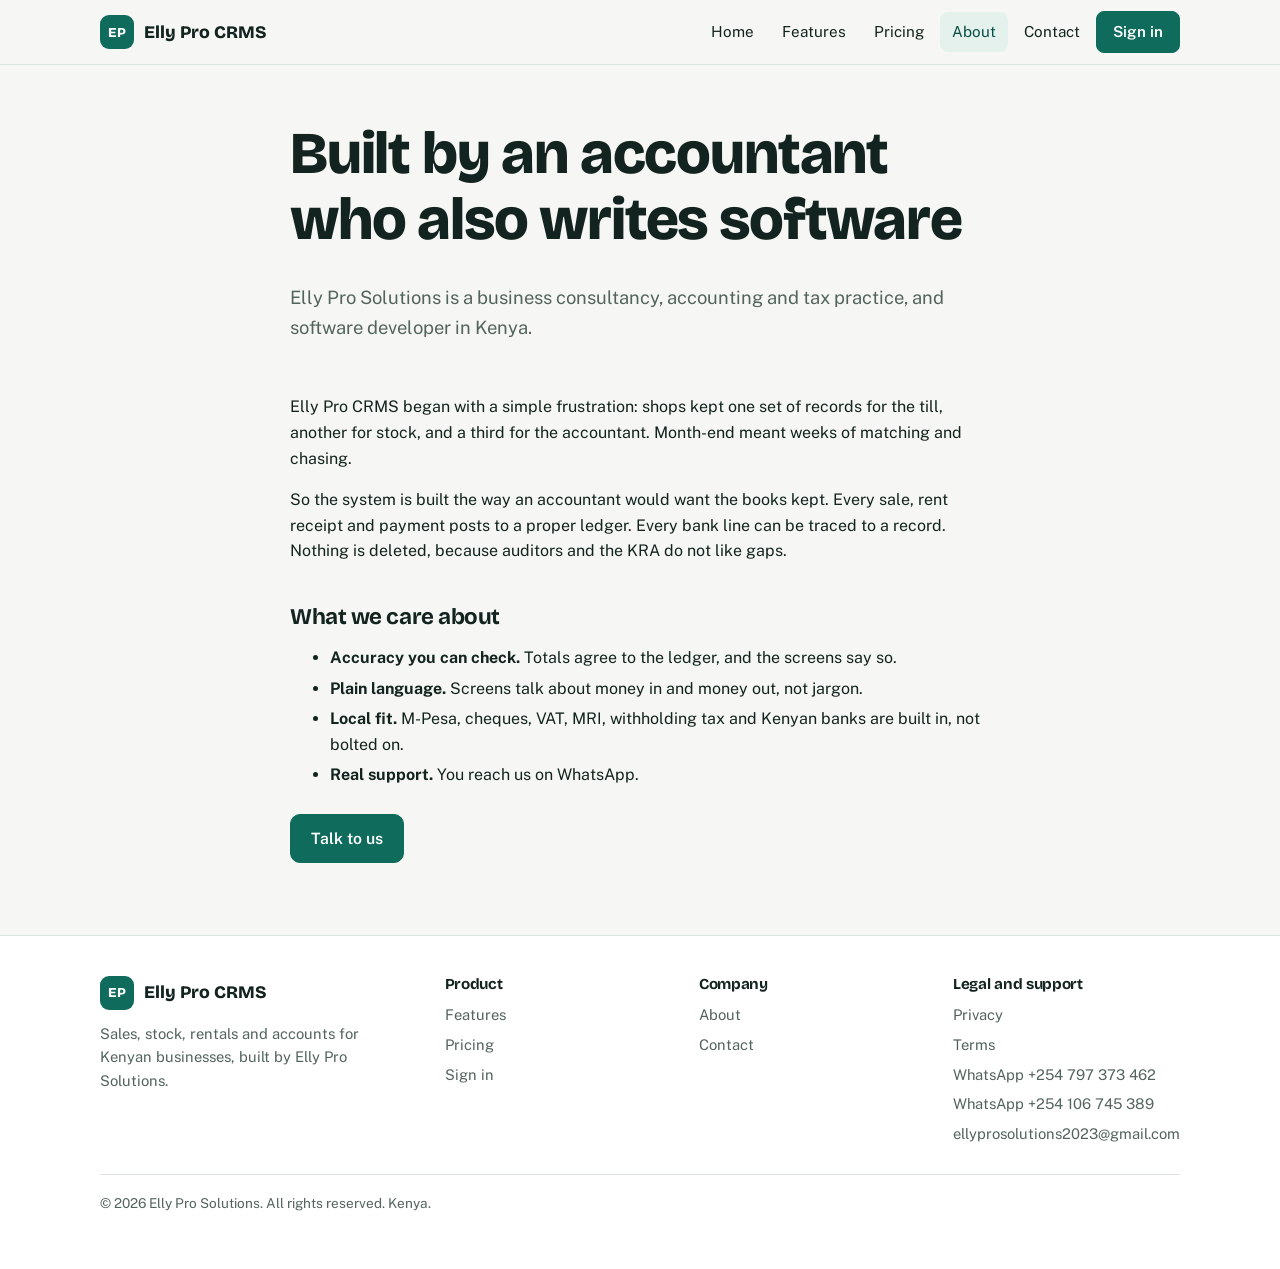
==== about.html @ b76f07c7 "Add files via upload" ====
<!doctype html>
<html lang="en"><head><meta charset="utf-8"><meta name="viewport" content="width=device-width,initial-scale=1">
<title>About | Elly Pro CRMS</title><meta name="description" content="Elly Pro Solutions: accountants who build software for Kenyan businesses.">
<meta name="theme-color" content="#0F6B5C"><link rel="icon" href="../favicon.ico"><link rel="apple-touch-icon" href="../apple-touch-icon.png">
<link rel="preconnect" href="https://fonts.googleapis.com"><link rel="preconnect" href="https://fonts.gstatic.com" crossorigin>
<link href="https://fonts.googleapis.com/css2?family=Bricolage+Grotesque:opsz,wght@12..96,600;12..96,700;12..96,800&family=Public+Sans:wght@400;500;600&display=swap" rel="stylesheet">
<link rel="stylesheet" href="styles.css"></head><body>
<a class="skip" href="#main">Skip to content</a>
<header class="top"><div class="wrap bar"><a class="logo" href="index.html"><span class="mark">EP</span>Elly Pro CRMS</a>
<button class="menu" id="menu" aria-expanded="false" aria-controls="nav">Menu</button>
<nav class="main" id="nav" aria-label="Main"><a href="index.html">Home</a><a href="features.html">Features</a><a href="pricing.html">Pricing</a><a href="about.html" aria-current=page>About</a><a href="contact.html">Contact</a><a class="btn" href="../">Sign in</a></nav></div></header>
<main id="main">
<section class="page-head"><div class="wrap prose"><h1>Built by an accountant who also writes software</h1>
<p class="lead">Elly Pro Solutions is a business consultancy, accounting and tax practice, and software developer in Kenya.</p></div></section>
<section style="padding-top:10px"><div class="wrap prose">
<p>Elly Pro CRMS began with a simple frustration: shops kept one set of records for the till, another for stock, and a third for the accountant. Month-end meant weeks of matching and chasing.</p>
<p>So the system is built the way an accountant would want the books kept. Every sale, rent receipt and payment posts to a proper ledger. Every bank line can be traced to a record. Nothing is deleted, because auditors and the KRA do not like gaps.</p>
<h2>What we care about</h2>
<ul><li><b>Accuracy you can check.</b> Totals agree to the ledger, and the screens say so.</li><li><b>Plain language.</b> Screens talk about money in and money out, not jargon.</li><li><b>Local fit.</b> M-Pesa, cheques, VAT, MRI, withholding tax and Kenyan banks are built in, not bolted on.</li><li><b>Real support.</b> You reach us on WhatsApp.</li></ul>
<div class="cta"><a class="btn" href="contact.html">Talk to us</a></div></div></section></main>
<footer class="foot"><div class="wrap"><div class="fgrid">
<div><a class="logo" href="index.html" style="padding:0"><span class="mark">EP</span>Elly Pro CRMS</a><p style="margin-top:12px;max-width:34ch">Sales, stock, rentals and accounts for Kenyan businesses, built by Elly Pro Solutions.</p></div>
<div><h3>Product</h3><a href="features.html">Features</a><a href="pricing.html">Pricing</a><a href="../">Sign in</a></div>
<div><h3>Company</h3><a href="about.html">About</a><a href="contact.html">Contact</a></div>
<div><h3>Legal and support</h3><a href="privacy.html">Privacy</a><a href="terms.html">Terms</a><a href="https://wa.me/254797373462">WhatsApp +254 797 373 462</a><a href="https://wa.me/254106745389">WhatsApp +254 106 745 389</a><a href="mailto:ellyprosolutions2023@gmail.com">ellyprosolutions2023@gmail.com</a></div></div>
<p class="legal">&copy; <span id="y"></span> Elly Pro Solutions. All rights reserved. Kenya.</p></div></footer>
<script src="site.js"></script></body></html>
---- styles.css ----
:root{--bg:#F6F7F5;--surface:#fff;--ink:#13231F;--soft:#53635E;--line:#DDE3DE;--green:#0F6B5C;--green-d:#0A4F44;--green-s:#E4F1EC;--amber:#C77D2E;--amber-s:#F8EBDB;--red:#B3261E;--ok:#1E7D46;--ok-s:#E7F5EC;--max:1120px}
@media (prefers-color-scheme:dark){:root{--bg:#0E1815;--surface:#15231F;--ink:#EAF1EE;--soft:#9DB0AA;--line:#27382F;--green:#3FB59F;--green-d:#2E9983;--green-s:#173A32;--amber:#E0A262;--amber-s:#3A2B18;--ok-s:#173A26}}
*{box-sizing:border-box}html{scroll-behavior:smooth}
body{margin:0;background:var(--bg);color:var(--ink);font:16px/1.6 "Public Sans",system-ui,sans-serif;-webkit-font-smoothing:antialiased}
h1,h2,h3{font-family:"Bricolage Grotesque","Public Sans",sans-serif;line-height:1.12;letter-spacing:-.02em;margin:0 0 .5em}
h1{font-size:clamp(2.2rem,5.2vw,3.7rem);font-weight:800}h2{font-size:clamp(1.6rem,3.4vw,2.35rem);font-weight:700}h3{font-size:1.15rem;font-weight:700}
p{margin:0 0 1em}a{color:var(--green)}a:hover{color:var(--green-d)}
.wrap{max-width:var(--max);margin:0 auto;padding:0 20px}
.skip{position:absolute;left:-999px}.skip:focus{left:12px;top:12px;background:var(--surface);padding:8px 12px;z-index:99}
:focus-visible{outline:3px solid var(--amber);outline-offset:2px}
header.top{position:sticky;top:0;z-index:20;background:color-mix(in srgb,var(--bg) 92%,transparent);backdrop-filter:blur(8px);border-bottom:1px solid var(--line)}
.bar{display:flex;align-items:center;gap:20px;min-height:64px}
.logo{display:flex;align-items:center;gap:10px;text-decoration:none;color:var(--ink);font:800 1.1rem "Bricolage Grotesque",sans-serif}
.mark{width:34px;height:34px;border-radius:9px;background:var(--green);color:#fff;display:grid;place-items:center;font-size:.85rem;font-weight:800}
nav.main{margin-left:auto;display:flex;gap:4px;align-items:center}
nav.main a{padding:8px 12px;border-radius:8px;text-decoration:none;color:var(--ink);font-size:.95rem}
nav.main a:hover,nav.main a[aria-current]{background:var(--green-s);color:var(--green-d)}
.btn{display:inline-flex;align-items:center;justify-content:center;gap:8px;padding:11px 20px;border-radius:10px;border:1.5px solid var(--green);background:var(--green);color:#fff;text-decoration:none;font-weight:600;cursor:pointer;font-size:.98rem;font-family:inherit}
.btn:hover{background:var(--green-d);color:#fff}
.btn.alt{background:transparent;color:var(--green)}.btn.alt:hover{background:var(--green-s);color:var(--green-d)}
nav.main .btn{color:#fff;padding:8px 16px}nav.main .btn:hover{background:var(--green-d)}
.menu{display:none;margin-left:auto;background:none;border:1px solid var(--line);border-radius:8px;padding:8px 12px;color:var(--ink);font:inherit}
@media(max-width:820px){.menu{display:block}nav.main{display:none;position:absolute;left:0;right:0;top:64px;background:var(--bg);border-bottom:1px solid var(--line);flex-direction:column;align-items:stretch;padding:10px 20px 16px;margin:0}nav.main.open{display:flex}}
section{padding:72px 0}section.tint{background:var(--surface);border-block:1px solid var(--line)}
.lead{font-size:1.15rem;color:var(--soft);max-width:60ch}
.hero{padding:64px 0 56px}.hero-grid{display:grid;grid-template-columns:1.05fr .95fr;gap:48px;align-items:center}
@media(max-width:900px){.hero-grid{grid-template-columns:1fr}}
.cta{display:flex;gap:12px;flex-wrap:wrap;margin-top:26px}
.small{font-size:.88rem;color:var(--soft)}
/* ledger exhibit */
.ledger{background:var(--surface);border:1px solid var(--line);border-radius:14px;box-shadow:0 18px 40px -22px rgba(15,60,50,.35);overflow:hidden;font-size:.9rem}
.ledger .hd{display:flex;justify-content:space-between;gap:10px;padding:14px 18px;border-bottom:1px solid var(--line);background:var(--green-s)}
.ledger .hd b{font-family:"Bricolage Grotesque",sans-serif}
.row{display:grid;grid-template-columns:1fr auto auto;gap:12px;align-items:center;padding:11px 18px;border-bottom:1px dashed var(--line)}
.row:last-of-type{border-bottom:0}.row .n{font-variant-numeric:tabular-nums;font-weight:600}
.row small{display:block;color:var(--soft)}
.pill{font-size:.74rem;font-weight:700;padding:3px 9px;border-radius:99px;white-space:nowrap}
.p-ok{background:var(--ok-s);color:var(--ok)}.p-wait{background:var(--amber-s);color:#8A5417}.p-new{background:#FBEAE8;color:var(--red)}
@media(prefers-color-scheme:dark){.p-wait{color:var(--amber)}.p-new{background:#3A1D1A;color:#F08C85}}
.ledger .ft{display:flex;justify-content:space-between;padding:13px 18px;background:var(--ok-s);color:var(--ok);font-weight:700}
.cards{display:grid;grid-template-columns:repeat(auto-fit,minmax(250px,1fr));gap:18px;margin-top:30px}
.card{background:var(--surface);border:1px solid var(--line);border-radius:14px;padding:24px}
.card .ic{font-size:1.5rem;margin-bottom:8px}
.card ul{padding-left:18px;margin:.6em 0 0;color:var(--soft)}.card li{margin:.25em 0}
.steps{counter-reset:s;list-style:none;padding:0;margin:30px 0 0;display:grid;gap:14px}
.steps li{counter-increment:s;display:grid;grid-template-columns:44px 1fr;gap:14px;background:var(--surface);border:1px solid var(--line);border-radius:12px;padding:16px 18px}
.steps li::before{content:counter(s);width:36px;height:36px;border-radius:50%;background:var(--green);color:#fff;display:grid;place-items:center;font-weight:800}
.steps b{display:block}
.split{display:grid;grid-template-columns:1fr 1fr;gap:48px;align-items:start}@media(max-width:860px){.split{grid-template-columns:1fr;gap:28px}}
.checks{list-style:none;padding:0;margin:14px 0 0}.checks li{padding:7px 0 7px 30px;position:relative}
.checks li::before{content:"";position:absolute;left:0;top:13px;width:16px;height:9px;border-left:3px solid var(--green);border-bottom:3px solid var(--green);transform:rotate(-45deg) scale(.9)}
.band{background:var(--green);color:#fff;border-radius:18px;padding:44px 32px;text-align:center}
.band h2{color:#fff}.band p{color:#DCEFE9;margin-inline:auto;max-width:56ch}
.band .btn{background:#fff;color:var(--green-d);border-color:#fff}.band .btn.alt{background:transparent;color:#fff;border-color:#fff}.band .btn.alt:hover{background:rgba(255,255,255,.14)}
@media(prefers-color-scheme:dark){.band{background:#143B33}.band .btn{color:#0E1815}}
.tag{display:inline-block;font-size:.78rem;font-weight:700;padding:3px 10px;border-radius:99px;background:var(--amber-s);color:#8A5417;margin-bottom:10px}
@media(prefers-color-scheme:dark){.tag{color:var(--amber)}}
table.t{width:100%;border-collapse:collapse;background:var(--surface);border:1px solid var(--line);border-radius:12px;overflow:hidden}
table.t th,table.t td{text-align:left;padding:12px 16px;border-bottom:1px solid var(--line);vertical-align:top}table.t th{background:var(--green-s)}
.page-head{padding:56px 0 24px}.prose{max-width:74ch}.prose h2{font-size:1.4rem;margin-top:1.8em}.prose li{margin:.3em 0}
form.f{display:grid;gap:14px;max-width:520px}form.f label{font-weight:600;font-size:.92rem;display:grid;gap:6px}
form.f input,form.f select,form.f textarea{font:inherit;padding:11px 12px;border-radius:9px;border:1.5px solid var(--line);background:var(--surface);color:var(--ink)}
footer.foot{border-top:1px solid var(--line);padding:40px 0;background:var(--surface);font-size:.92rem;color:var(--soft)}
.fgrid{display:grid;grid-template-columns:1.4fr 1fr 1fr 1fr;gap:28px}@media(max-width:760px){.fgrid{grid-template-columns:1fr 1fr}}
.fgrid h3{font-size:.95rem;color:var(--ink)}.fgrid a{display:block;color:var(--soft);text-decoration:none;padding:3px 0}.fgrid a:hover{color:var(--green)}
.legal{margin-top:26px;padding-top:18px;border-top:1px solid var(--line);font-size:.85rem}
@media(prefers-reduced-motion:reduce){html{scroll-behavior:auto}}
.plans{align-items:stretch}.plan{display:flex;flex-direction:column}.plan .btn{margin-top:auto;align-self:flex-start}.plan.hot{border:2px solid var(--green)}.price{font:800 2rem 'Bricolage Grotesque',sans-serif;margin:.3em 0}.price span{font:500 .95rem 'Public Sans',sans-serif;color:var(--soft)}.plan .checks{margin-bottom:20px}
.fgrid a.logo{display:flex;color:var(--ink)}

/* ---- product themes ---- */
.t-sales{--c:#C9600A;--cd:#9A4400;--cs:#FDEBDD;--ct:#8A3E00}
.t-rent{--c:#1D6FD6;--cd:#144E9B;--cs:#E0EDFC;--ct:#124A94}
.t-acc{--c:#0F7D68;--cd:#0A5A4B;--cs:#DDF2EC;--ct:#0A5A4B}
.t-ctl{--c:#7040CF;--cd:#4F2A9E;--cs:#EDE5FB;--ct:#4F2A9E}
@media(prefers-color-scheme:dark){.t-sales{--cs:#3A2412;--ct:#F2A25E}.t-rent{--cs:#12263F;--ct:#8DBBF5}.t-acc{--cs:#12332C;--ct:#6FD3BC}.t-ctl{--cs:#271C45;--ct:#BFA3F5}}
/* hero */
.hero{position:relative;overflow:hidden;color:#fff;background:linear-gradient(135deg,#093F36 0%,#0F6B5C 55%,#13806C 100%);padding:72px 0 80px}
.hero::before,.hero::after{content:"";position:absolute;border-radius:50%;filter:blur(70px);opacity:.55;pointer-events:none}
.hero::before{width:380px;height:380px;background:#E8730C;right:-80px;top:-120px;opacity:.35}
.hero::after{width:340px;height:340px;background:#3B82F6;left:-100px;bottom:-160px;opacity:.35}
.hero .wrap{position:relative;z-index:1}
.hero h1{color:#fff}.hero .lead{color:#D5EBE5}.hero .small,.hero .small a{color:#CFE8E0}
.hero .tag{background:rgba(255,255,255,.16);color:#fff;border:1px solid rgba(255,255,255,.3)}
.hero .btn{background:#fff;color:#0A4F44;border-color:#fff}.hero .btn:hover{background:#F0FAF7}
.hero .btn.alt{background:transparent;color:#fff;border-color:rgba(255,255,255,.7)}.hero .btn.alt:hover{background:rgba(255,255,255,.14);color:#fff}
.hero .ledger{box-shadow:0 30px 60px -20px rgba(0,0,0,.55);transform:rotate(1.2deg)}
.chips{display:flex;gap:8px;flex-wrap:wrap;margin-top:22px}
.chip{display:inline-flex;gap:6px;align-items:center;font-size:.85rem;font-weight:600;padding:6px 12px;border-radius:99px;color:#fff}
.chip.t-sales{background:var(--c)}.chip.t-rent{background:var(--c)}.chip.t-acc{background:#0B6A58;border:1px solid rgba(255,255,255,.35)}.chip.t-ctl{background:var(--c)}
/* product tiles */
.tiles{display:grid;grid-template-columns:repeat(auto-fit,minmax(240px,1fr));gap:18px;margin-top:30px}
.tile{position:relative;display:block;text-decoration:none;color:#fff;border-radius:18px;padding:26px 24px 28px;background:linear-gradient(150deg,var(--c),var(--cd));overflow:hidden;transition:transform .18s ease,box-shadow .18s ease;box-shadow:0 14px 28px -18px var(--cd)}
.tile::after{content:"";position:absolute;right:-40px;top:-40px;width:140px;height:140px;border-radius:50%;background:rgba(255,255,255,.12)}
.tile:hover{transform:translateY(-4px);box-shadow:0 22px 34px -18px var(--cd);color:#fff}
.tile .ico{display:grid;place-items:center;width:52px;height:52px;border-radius:14px;background:rgba(255,255,255,.2);font-size:1.7rem;margin-bottom:14px}
.tile h3{color:#fff;font-size:1.3rem}.tile p{color:rgba(255,255,255,.92);margin:0 0 14px}.tile .go{font-weight:700;font-size:.92rem}
@media(prefers-reduced-motion:reduce){.tile{transition:none}.tile:hover{transform:none}}
/* feature bands */
.fx{padding:56px 0;border-top:1px solid var(--line);background:linear-gradient(180deg,var(--cs),transparent 70%)}
.fx .split{margin-top:0;margin-bottom:0}.fx h2{color:var(--ct);display:flex;gap:12px;align-items:center}
.fx h2 .ico{display:grid;place-items:center;width:46px;height:46px;border-radius:13px;background:linear-gradient(150deg,var(--c),var(--cd));font-size:1.4rem}
.fx .checks li::before{border-color:var(--c)}
.fx .checks li{border-bottom:1px solid color-mix(in srgb,var(--c) 18%,transparent)}
/* statement section */
.acc-band{background:linear-gradient(180deg,var(--cs),var(--bg))}
.acc-band .steps li::before{background:linear-gradient(150deg,var(--c),var(--cd))}
.acc-band h2{color:var(--ct)}
/* kenya cards */
.card.k1{border-top:5px solid #C9600A}.card.k2{border-top:5px solid #1D6FD6}.card.k3{border-top:5px solid #7040CF}
.card.k1 h3{color:#8A3E00}.card.k2 h3{color:#124A94}.card.k3 h3{color:#4F2A9E}
@media(prefers-color-scheme:dark){.card.k1 h3{color:#F2A25E}.card.k2 h3{color:#8DBBF5}.card.k3 h3{color:#BFA3F5}}
/* plans */
.plan{border-top:6px solid var(--c)}.plan.hot{border:2px solid var(--c);border-top-width:6px;box-shadow:0 20px 36px -24px var(--c)}
.plan .checks li::before{border-color:var(--c)}.plan .price{color:var(--ct)}
.plan .btn{background:var(--c);border-color:var(--c);color:#fff}.plan .btn.alt{background:transparent;color:var(--ct)}
.plan .tag{background:var(--c);color:#fff}
.band{background:linear-gradient(135deg,#093F36,#0F6B5C 60%,#13806C)}
.hero .ledger{color:var(--ink)}.hero .ledger .small{color:var(--soft)}
.fx .split.wrap{margin-left:auto;margin-right:auto}
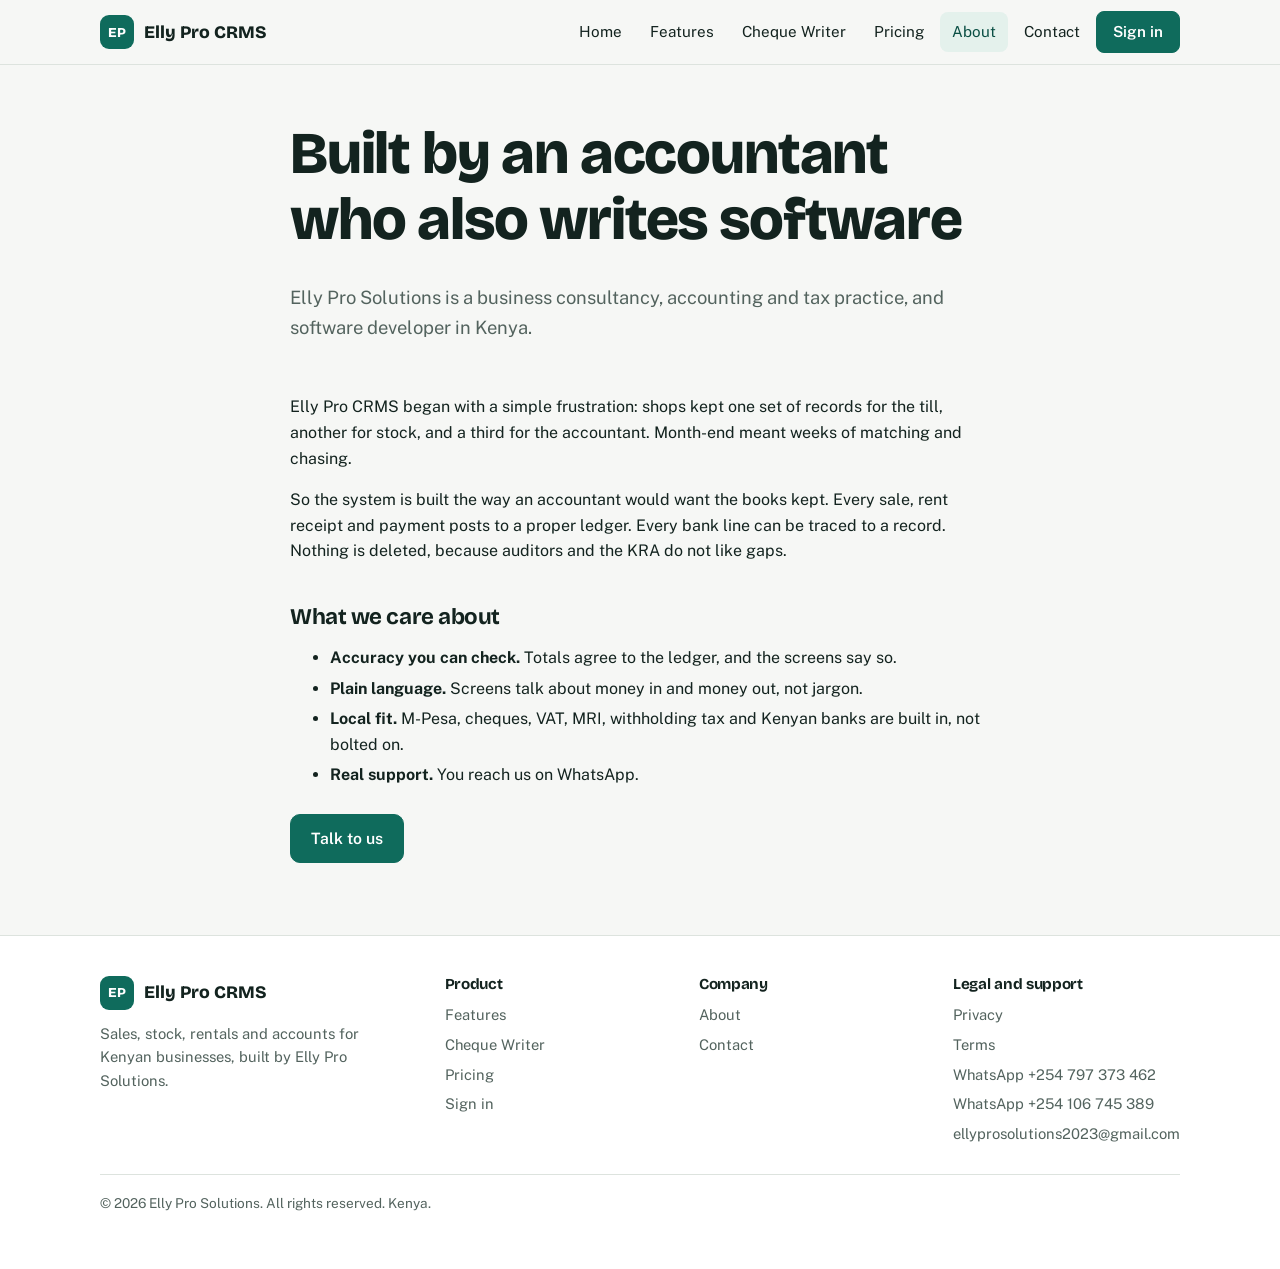
==== commit 749fc767: "Add Elly Pro Cheque Writer product page, nav and footer links, homepage teaser Price is 'contact us'" ====
--- a/about.html
+++ b/about.html
@@ -8,7 +8,7 @@
 <a class="skip" href="#main">Skip to content</a>
 <header class="top"><div class="wrap bar"><a class="logo" href="index.html"><span class="mark">EP</span>Elly Pro CRMS</a>
 <button class="menu" id="menu" aria-expanded="false" aria-controls="nav">Menu</button>
-<nav class="main" id="nav" aria-label="Main"><a href="index.html">Home</a><a href="features.html">Features</a><a href="pricing.html">Pricing</a><a href="about.html" aria-current=page>About</a><a href="contact.html">Contact</a><a class="btn" href="../">Sign in</a></nav></div></header>
+<nav class="main" id="nav" aria-label="Main"><a href="index.html">Home</a><a href="features.html">Features</a><a href="cheque-writer.html">Cheque Writer</a><a href="pricing.html">Pricing</a><a href="about.html" aria-current=page>About</a><a href="contact.html">Contact</a><a class="btn" href="../">Sign in</a></nav></div></header>
 <main id="main">
 <section class="page-head"><div class="wrap prose"><h1>Built by an accountant who also writes software</h1>
 <p class="lead">Elly Pro Solutions is a business consultancy, accounting and tax practice, and software developer in Kenya.</p></div></section>
@@ -20,7 +20,7 @@
 <div class="cta"><a class="btn" href="contact.html">Talk to us</a></div></div></section></main>
 <footer class="foot"><div class="wrap"><div class="fgrid">
 <div><a class="logo" href="index.html" style="padding:0"><span class="mark">EP</span>Elly Pro CRMS</a><p style="margin-top:12px;max-width:34ch">Sales, stock, rentals and accounts for Kenyan businesses, built by Elly Pro Solutions.</p></div>
-<div><h3>Product</h3><a href="features.html">Features</a><a href="pricing.html">Pricing</a><a href="../">Sign in</a></div>
+<div><h3>Product</h3><a href="features.html">Features</a><a href="cheque-writer.html">Cheque Writer</a><a href="pricing.html">Pricing</a><a href="../">Sign in</a></div>
 <div><h3>Company</h3><a href="about.html">About</a><a href="contact.html">Contact</a></div>
 <div><h3>Legal and support</h3><a href="privacy.html">Privacy</a><a href="terms.html">Terms</a><a href="https://wa.me/254797373462">WhatsApp +254 797 373 462</a><a href="https://wa.me/254106745389">WhatsApp +254 106 745 389</a><a href="mailto:ellyprosolutions2023@gmail.com">ellyprosolutions2023@gmail.com</a></div></div>
 <p class="legal">&copy; <span id="y"></span> Elly Pro Solutions. All rights reserved. Kenya.</p></div></footer>
--- a/styles.css
+++ b/styles.css
@@ -118,3 +118,17 @@
 .band{background:linear-gradient(135deg,#093F36,#0F6B5C 60%,#13806C)}
 .hero .ledger{color:var(--ink)}.hero .ledger .small{color:var(--soft)}
 .fx .split.wrap{margin-left:auto;margin-right:auto}
+
+
+/* Service imagery refresh - isolated preview branch */
+.service-tiles .tile{padding:0 0 24px;display:flex;flex-direction:column;align-items:flex-start;min-height:100%;isolation:isolate}
+.service-tiles .service-image{display:block;width:100%;height:178px;object-fit:cover;background:#e7eeea;border:0;border-radius:16px 16px 0 0;margin:0 0 20px}
+.service-tiles .ico,.service-tiles h3,.service-tiles p,.service-tiles .go{margin-left:24px;margin-right:24px}
+.service-tiles .ico{margin-bottom:12px}
+.service-tiles p{flex:1}
+.service-tiles .go{margin-top:4px}
+.service-tiles .tile::after{top:152px;right:-42px;width:96px;height:96px;z-index:-1}
+.service-tiles .tile:hover .service-image{filter:saturate(1.08)}
+.service-note{margin:24px 0 0;color:var(--soft);max-width:76ch}
+.service-note a{font-weight:700}
+@media(max-width:560px){.service-tiles .service-image{height:190px}.service-tiles .tile{padding-bottom:22px}.service-tiles .ico,.service-tiles h3,.service-tiles p,.service-tiles .go{margin-left:20px;margin-right:20px}}
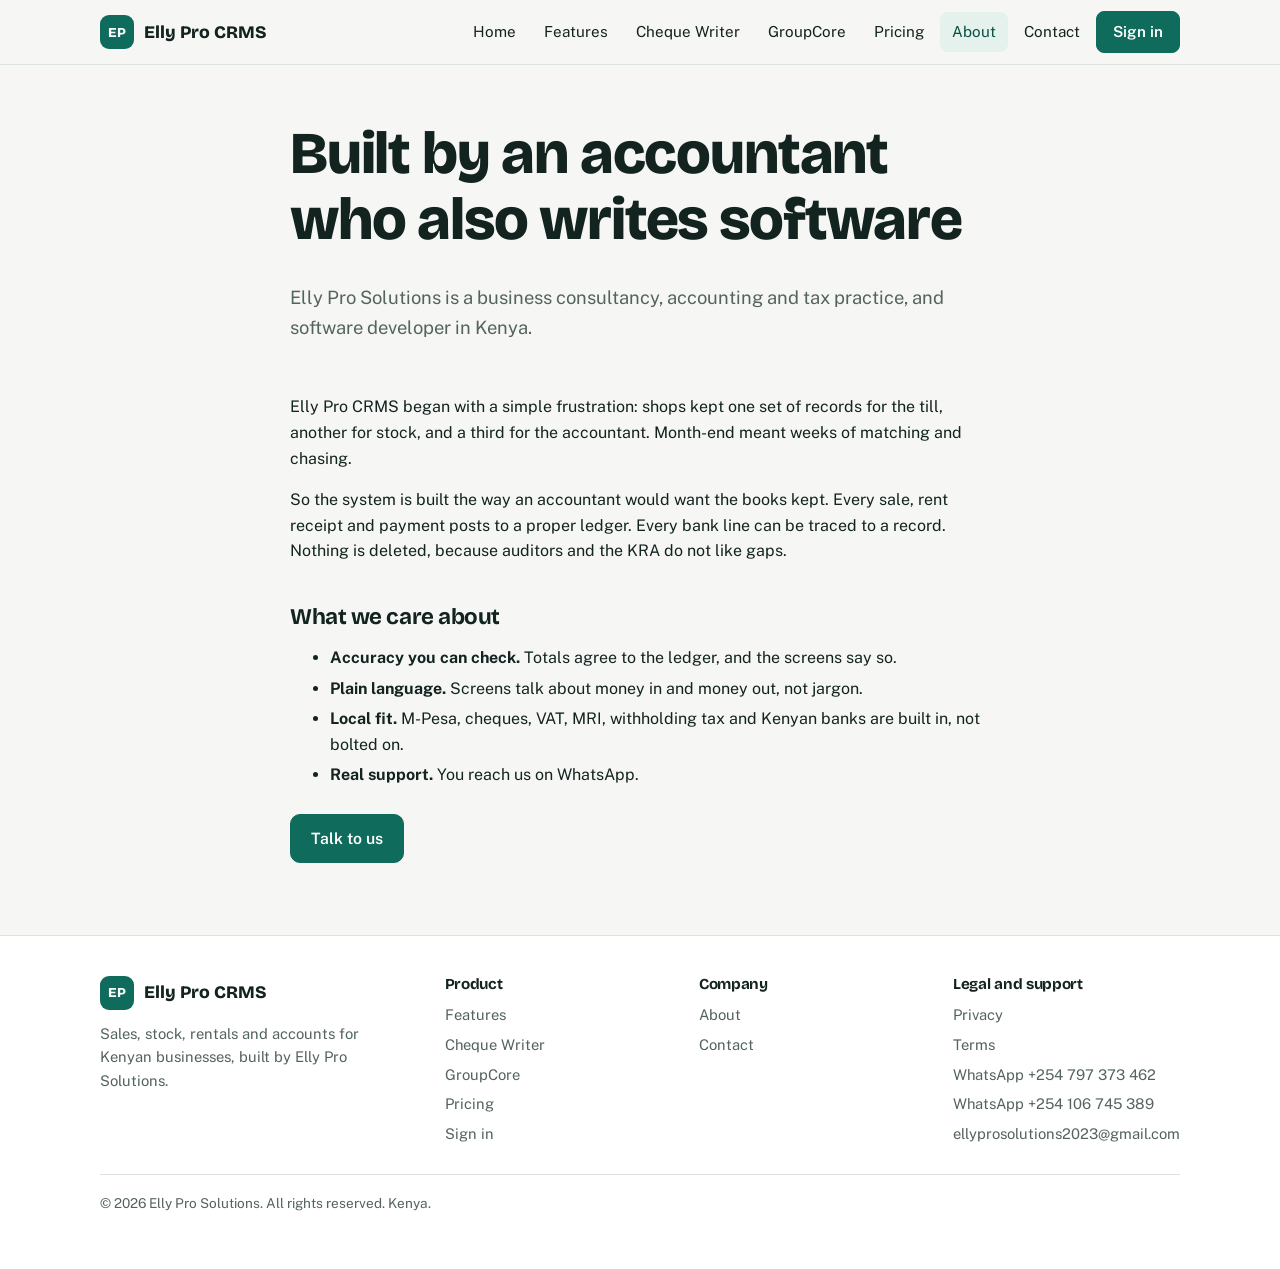
==== commit 3260e7bc: "Add GroupCore product page, menu and footer links, home card Co-Authored-By: Claude Sonnet 5.5 <nore" ====
--- a/about.html
+++ b/about.html
@@ -8,7 +8,7 @@
 <a class="skip" href="#main">Skip to content</a>
 <header class="top"><div class="wrap bar"><a class="logo" href="index.html"><span class="mark">EP</span>Elly Pro CRMS</a>
 <button class="menu" id="menu" aria-expanded="false" aria-controls="nav">Menu</button>
-<nav class="main" id="nav" aria-label="Main"><a href="index.html">Home</a><a href="features.html">Features</a><a href="cheque-writer.html">Cheque Writer</a><a href="pricing.html">Pricing</a><a href="about.html" aria-current=page>About</a><a href="contact.html">Contact</a><a class="btn" href="../">Sign in</a></nav></div></header>
+<nav class="main" id="nav" aria-label="Main"><a href="index.html">Home</a><a href="features.html">Features</a><a href="cheque-writer.html">Cheque Writer</a><a href="groupcore.html">GroupCore</a><a href="pricing.html">Pricing</a><a href="about.html" aria-current=page>About</a><a href="contact.html">Contact</a><a class="btn" href="../">Sign in</a></nav></div></header>
 <main id="main">
 <section class="page-head"><div class="wrap prose"><h1>Built by an accountant who also writes software</h1>
 <p class="lead">Elly Pro Solutions is a business consultancy, accounting and tax practice, and software developer in Kenya.</p></div></section>
@@ -20,7 +20,7 @@
 <div class="cta"><a class="btn" href="contact.html">Talk to us</a></div></div></section></main>
 <footer class="foot"><div class="wrap"><div class="fgrid">
 <div><a class="logo" href="index.html" style="padding:0"><span class="mark">EP</span>Elly Pro CRMS</a><p style="margin-top:12px;max-width:34ch">Sales, stock, rentals and accounts for Kenyan businesses, built by Elly Pro Solutions.</p></div>
-<div><h3>Product</h3><a href="features.html">Features</a><a href="cheque-writer.html">Cheque Writer</a><a href="pricing.html">Pricing</a><a href="../">Sign in</a></div>
+<div><h3>Product</h3><a href="features.html">Features</a><a href="cheque-writer.html">Cheque Writer</a><a href="groupcore.html">GroupCore</a><a href="pricing.html">Pricing</a><a href="../">Sign in</a></div>
 <div><h3>Company</h3><a href="about.html">About</a><a href="contact.html">Contact</a></div>
 <div><h3>Legal and support</h3><a href="privacy.html">Privacy</a><a href="terms.html">Terms</a><a href="https://wa.me/254797373462">WhatsApp +254 797 373 462</a><a href="https://wa.me/254106745389">WhatsApp +254 106 745 389</a><a href="mailto:ellyprosolutions2023@gmail.com">ellyprosolutions2023@gmail.com</a></div></div>
 <p class="legal">&copy; <span id="y"></span> Elly Pro Solutions. All rights reserved. Kenya.</p></div></footer>
